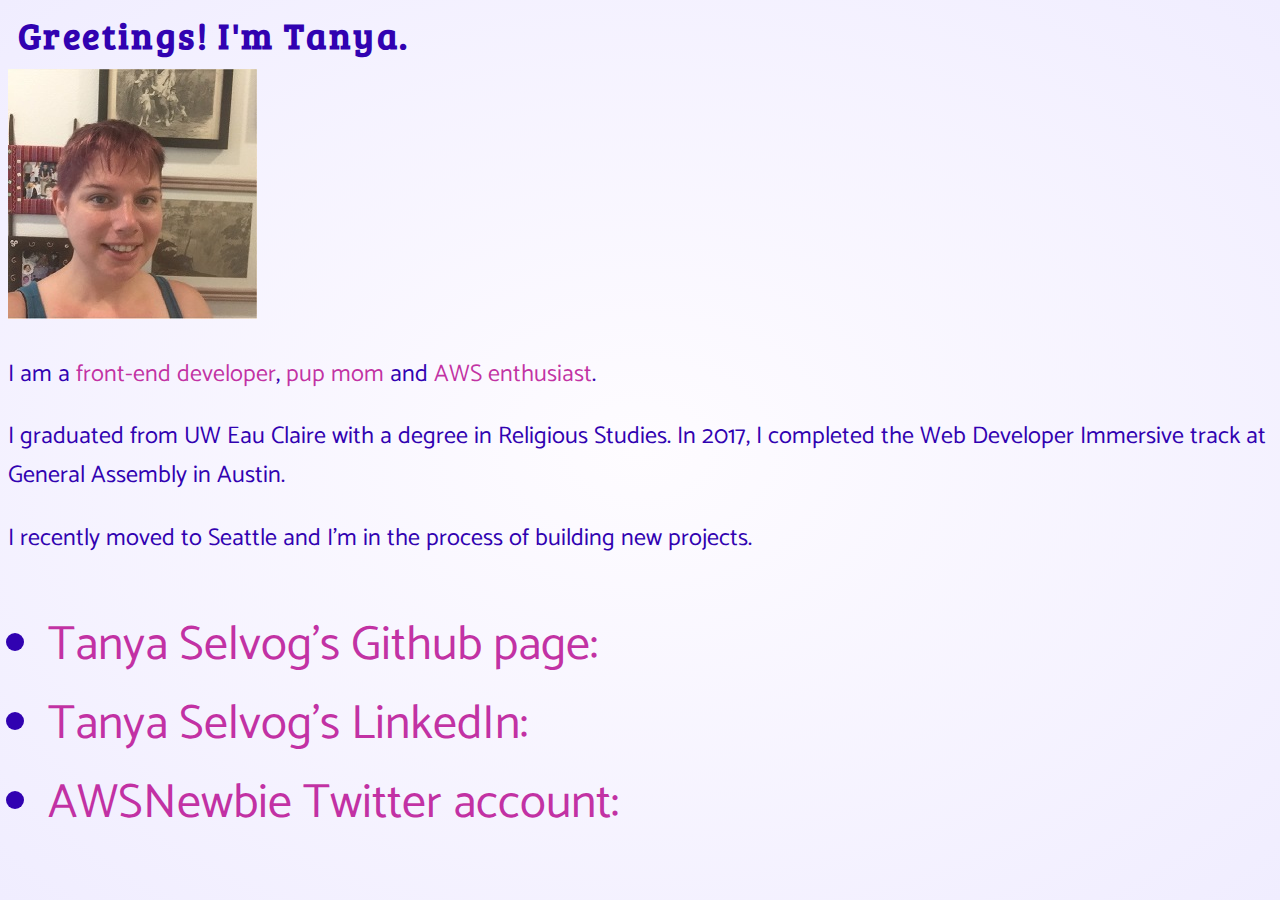
==== index.html @ a1897857 "added ada description" ====
<!DOCTYPE html>
<html lang="en">
<head>
	<meta charset="UTF-8">
	<meta name="viewport" content="width=device-width, initial-scale=1.0">
	<meta http-equiv="X-UA-Compatible" content="ie=edge">
	<link rel="stylesheet" href="https://stackpath.bootstrapcdn.com/bootstrap/4.1.2/css/bootstrap.min.css" integrity="sha384-Smlep5jCw/wG7hdkwQ/Z5nLIefveQRIY9nfy6xoR1uRYBtpZgI6339F5dgvm/e9B" crossorigin="anonymous">
	<link rel="stylesheet" href="https://use.fontawesome.com/releases/v5.3.1/css/all.css" integrity="sha384-mzrmE5qonljUremFsqc01SB46JvROS7bZs3IO2EmfFsd15uHvIt+Y8vEf7N7fWAU" crossorigin="anonymous">
	<link rel="stylesheet" href="main.css">
	<link href="https://fonts.googleapis.com/css?family=Bree+Serif|Catamaran" rel="stylesheet"> 
	<link rel='shortcut icon' href='favicon.ico' type='image/x-icon'/ >
	<title>Tanya Selvog</title>
</head>
<body id="me">
	<div class="container text-center">
		<div class="row align-items-start">
			<div class="col align-items-center">
				<h2>Greetings! I'm Tanya.</h2>
			</div>
		</div>
		<div class="row justify-content-center">
			<div class="col-4">
				<img class="img-fluid rounded-circle" src="photos/tanyaProfile.jpg" alt="Tanya">
			</div>
		</div> 
	</div>
	<div class="container about">
		<p>I am a 	<a href="http://www.github.com/tanyaselvog"> front-end developer</a>, <a href="tanya.im/ada.html">pup mom</a> and	<a href="http://www.twitter.com/awsnewbie">AWS enthusiast</a>.</p>
		<p>I graduated from UW Eau Claire with a degree in Religious Studies. In 2017, I completed the Web Developer Immersive track at General Assembly in Austin.</p>

	</div>
	<div class="container projects">
		<p>I recently moved to Seattle and I'm in the process of building new projects.</p> 
	
	<nav class="navbar justify-content-center">
		<ul class="nav socialmedialinks">
			<li class="nav-item">
				<a class="nav-link" href="http://www.github.com/tanyaselvog">	<i aria-hidden class="fab fa-github-alt fa-xs" title="Tanya Selvog's Github page"></i><span class="sr-only">Tanya Selvog's Github page:</span> </a>
			</li>
			<li class="nav-item">
				<a class="nav-link" href="http://www.linkedin.com/tanyaselvog">	<i aria-hidden class="fab fa-linkedin fa-xs" title="Tanya Selvog's LinkedIn Page"></i><span class="sr-only">Tanya Selvog's LinkedIn:</span> </a>
			</li>
			<li class="nav-item">
				<a class="nav-link" href="http://www.twitter.com/awsnewbie">	<i aria-hidden class="fab fa-twitter fa-xs" title="AWSNewbie Twitter account"></i> <span class="sr-only">AWSNewbie Twitter account:</span></a>
			</li>
		</ul>
	</nav>
	<script src="https://code.jquery.com/jquery-3.3.1.slim.min.js" integrity="sha384-q8i/X+965DzO0rT7abK41JStQIAqVgRVzpbzo5smXKp4YfRvH+8abtTE1Pi6jizo" crossorigin="anonymous"></script>
<script src="https://cdnjs.cloudflare.com/ajax/libs/popper.js/1.14.3/umd/popper.min.js" integrity="sha384-ZMP7rVo3mIykV+2+9J3UJ46jBk0WLaUAdn689aCwoqbBJiSnjAK/l8WvCWPIPm49" crossorigin="anonymous"></script>
<script src="https://stackpath.bootstrapcdn.com/bootstrap/4.1.2/js/bootstrap.min.js" integrity="sha384-o+RDsa0aLu++PJvFqy8fFScvbHFLtbvScb8AjopnFD+iEQ7wo/CG0xlczd+2O/em" crossorigin="anonymous"></script>


</body>
</html>
---- main.css ----
/**HTML & Body for index.html**/ 

#me {
	color: rgb(49, 2, 177);
	background: #FEFCFF;
	background: -webkit-radial-gradient(center, #FEFCFF, #F0EDFF);
	background: -moz-radial-gradient(center, #FEFCFF, #F0EDFF);
	background: radial-gradient(ellipse at center, #FEFCFF, #F0EDFF);
	background-attachment: fixed;
	font-family: 'Catamaran', sans-serif;
}

/* Small devices (landscape phones, 544px and up) */
@media (min-width: 544px) {  
	html {font-size:1rem;} /*1rem = 16px*/
}
 
/* Medium devices (tablets, 768px and up)  */
@media (min-width: 768px) {  
  html {font-size:1.2rem;} /*1rem = 16px*/
}
 
/* Large devices (desktops, 992px and up) */
@media (min-width: 992px) { 
  html {font-size:1.5rem;} /*1rem = 16px*/
}
 
/* Extra large devices (large desktops, 1200px and up) */
@media (min-width: 1200px) {  
  html {font-size:1.5rem;} /*1rem = 16px*/    
}
 


/**Header1 and About**/ 
h2 {
	font-family: 'Bree Serif', serif;
	letter-spacing: .1rem;
	margin: 10px;
}



a {
	color: rgba(189, 30, 155, 0.904);
	text-decoration: none;
}

.about {
	line-height: 1.6;
	margin-top: 1rem;
}


/**Navbar and links**/ 


.socialmedialinks	{
	font-size:2rem;	/*1rem = 16px*/
}

.fa-github-alt:hover {
	color: #f49b42;
}

.fa-twitter:hover{
	color: #42e5f4;
}

.fa-linkedin:hover {
	color: #1fad23;
}
.fa-home:hover {
	color: #ca3e3e;
}

/*for ada.html*/

#ada {
	background-color: rgb(243, 244, 245); 
	font-family: 'Catamaran', sans-serif;
	color: rgb(38, 31, 128);
}
 


.carousel-caption {
  position: absolute;
  right: 15%;
  bottom: 5px;
  left: 15%;
  z-index: 10;
	padding-top: 20px;
	padding-bottom: 3px;
  color: rgb(223, 240, 241);
	text-align: center;

}

.aboutada {
	padding-top: 20px;
	line-height: 1;
}

.adalinks a {
	color: rgb(100, 19, 146);
}
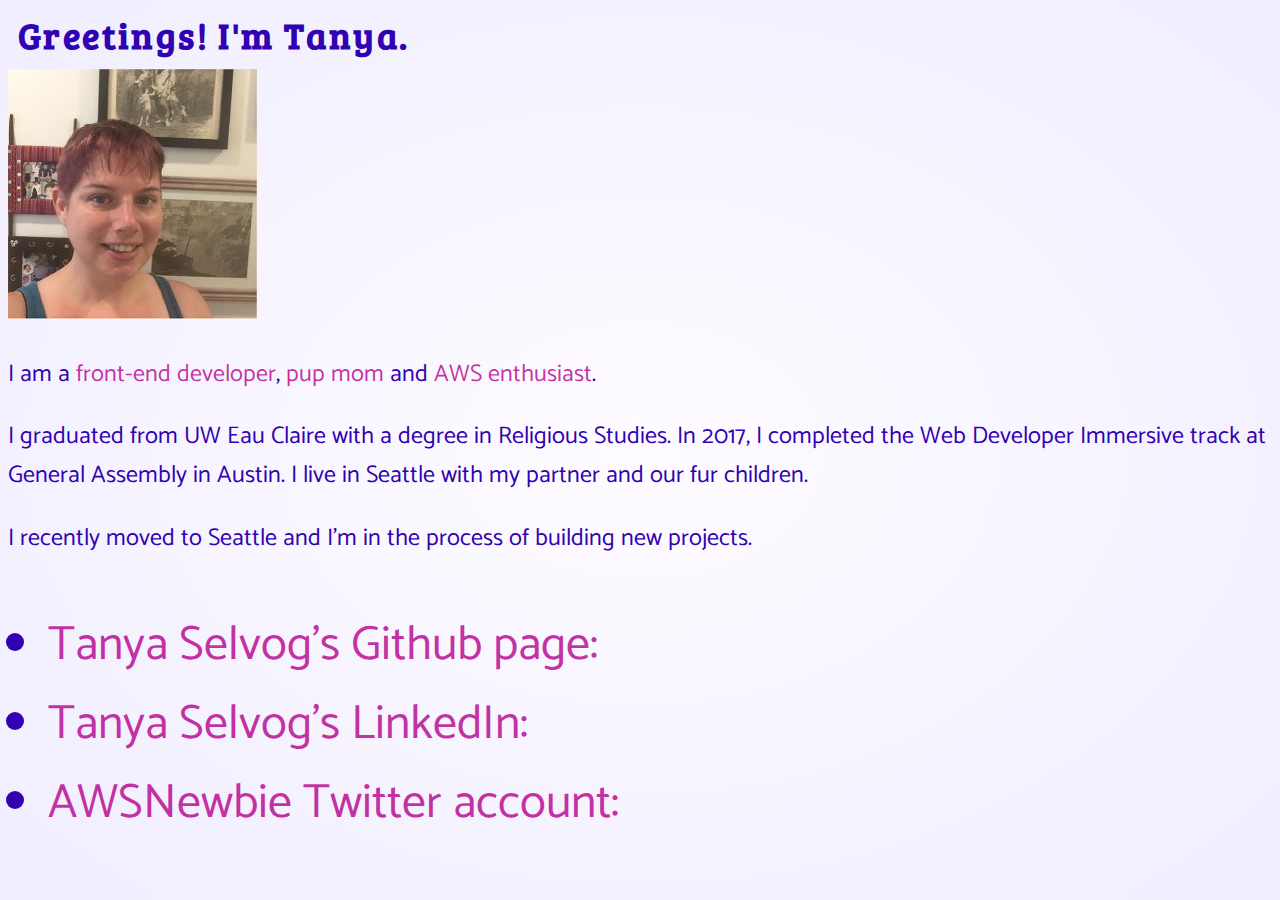
==== commit dd6b26b6: "changed text" ====
--- a/index.html
+++ b/index.html
@@ -9,7 +9,7 @@
 	<link rel="stylesheet" href="main.css">
 	<link href="https://fonts.googleapis.com/css?family=Bree+Serif|Catamaran" rel="stylesheet"> 
 	<link rel='shortcut icon' href='favicon.ico' type='image/x-icon'/ >
-	<title>Tanya Selvog</title>
+	<title>Tanya Ruth Selvog</title>
 </head>
 <body id="me">
 	<div class="container text-center">
@@ -25,8 +25,8 @@
 		</div> 
 	</div>
 	<div class="container about">
-		<p>I am a 	<a href="http://www.github.com/tanyaselvog"> front-end developer</a>, <a href="tanya.im/ada.html">pup mom</a> and	<a href="http://www.twitter.com/awsnewbie">AWS enthusiast</a>.</p>
-		<p>I graduated from UW Eau Claire with a degree in Religious Studies. In 2017, I completed the Web Developer Immersive track at General Assembly in Austin.</p>
+		<p>I am a 	<a href="http://www.github.com/tanyaselvog"> front-end developer</a>, <a href="/ada.html">pup mom</a> and	<a href="http://www.twitter.com/awsnewbie">AWS enthusiast</a>.</p>
+		<p>I graduated from UW Eau Claire with a degree in Religious Studies. In 2017, I completed the Web Developer Immersive track at General Assembly in Austin. I live in Seattle with my partner and our fur children.</p>
 
 	</div>
 	<div class="container projects">
--- a/main.css
+++ b/main.css
@@ -1,5 +1,5 @@
 
-/**HTML & Body for index.html**/ 
+/**index.html*/ 
 
 #me {
 	color: rgb(49, 2, 177);
@@ -75,7 +75,7 @@
 	color: #ca3e3e;
 }
 
-/*for ada.html*/
+/*for ada.html******/ 
 
 #ada {
 	background-color: rgb(243, 244, 245); 
@@ -83,8 +83,6 @@
 	color: rgb(38, 31, 128);
 }
  
-
-
 .carousel-caption {
   position: absolute;
   right: 15%;
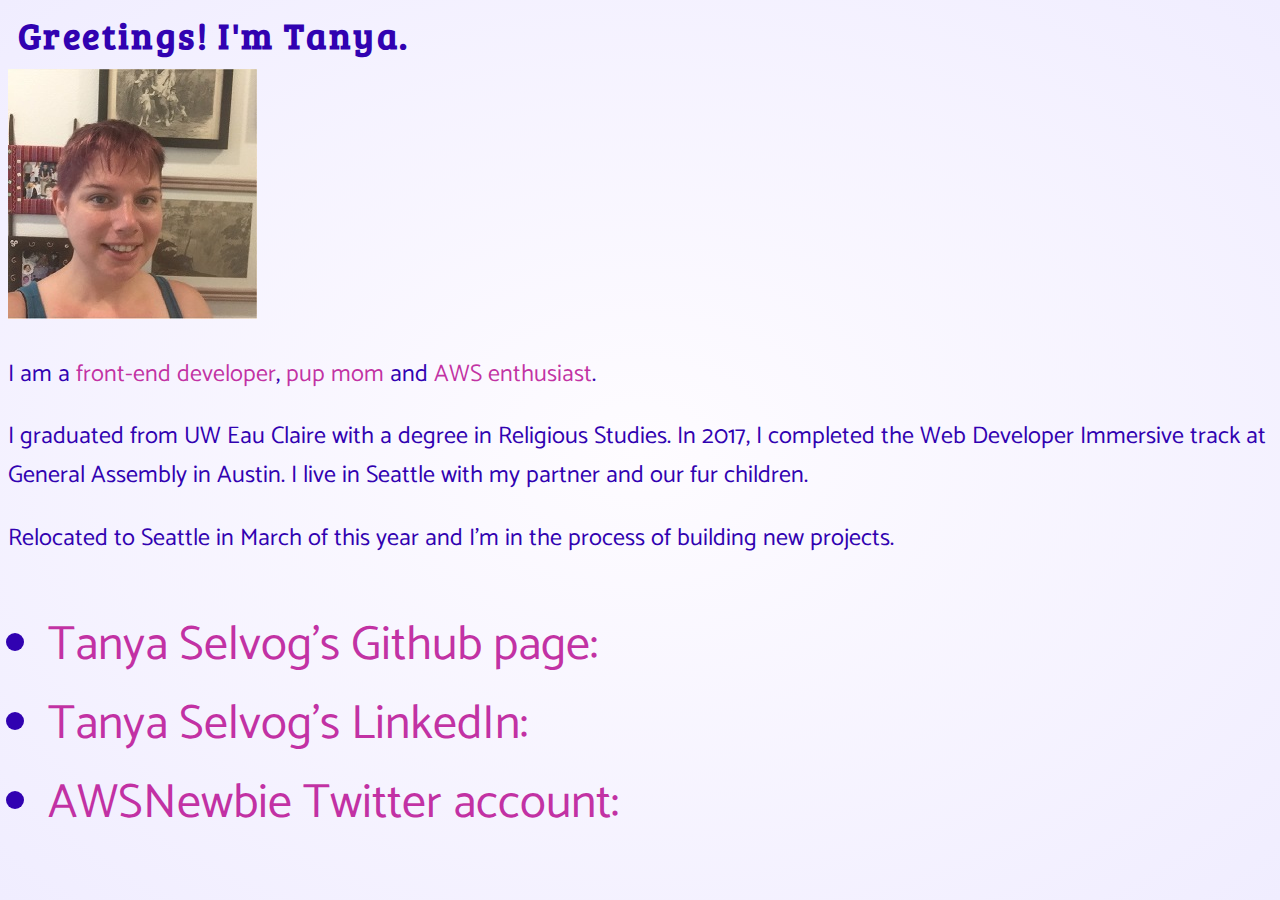
==== commit d4f5008f: "minor edits on index.html" ====
--- a/index.html
+++ b/index.html
@@ -9,7 +9,7 @@
 	<link rel="stylesheet" href="main.css">
 	<link href="https://fonts.googleapis.com/css?family=Bree+Serif|Catamaran" rel="stylesheet"> 
 	<link rel='shortcut icon' href='favicon.ico' type='image/x-icon'/ >
-	<title>Tanya Ruth Selvog</title>
+	<title>Tanya Selvog</title>
 </head>
 <body id="me">
 	<div class="container text-center">
@@ -30,7 +30,7 @@
 
 	</div>
 	<div class="container projects">
-		<p>I recently moved to Seattle and I'm in the process of building new projects.</p> 
+		<p>Relocated to Seattle in March of this year and I'm in the process of building new projects.</p> 
 	
 	<nav class="navbar justify-content-center">
 		<ul class="nav socialmedialinks">
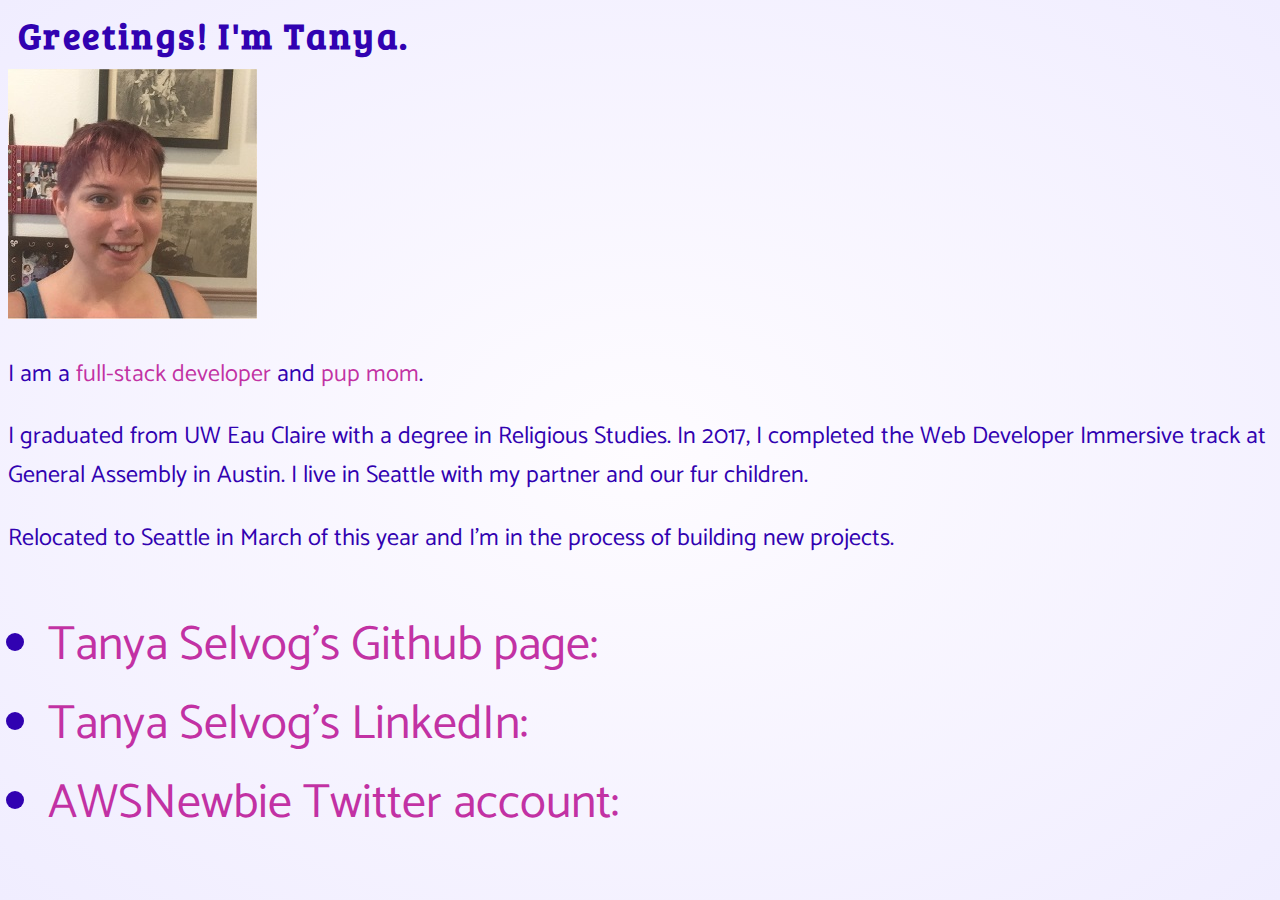
==== commit dfa4d442: "changed intro (need to change again later on)" ====
--- a/index.html
+++ b/index.html
@@ -25,7 +25,7 @@
 		</div> 
 	</div>
 	<div class="container about">
-		<p>I am a 	<a href="http://www.github.com/tanyaselvog"> front-end developer</a>, <a href="/ada.html">pup mom</a> and	<a href="http://www.twitter.com/awsnewbie">AWS enthusiast</a>.</p>
+		<p>I am a 	<a href="http://www.github.com/tanyaselvog"> full-stack developer</a> and <a href="/ada.html"> pup mom</a>.</p>
 		<p>I graduated from UW Eau Claire with a degree in Religious Studies. In 2017, I completed the Web Developer Immersive track at General Assembly in Austin. I live in Seattle with my partner and our fur children.</p>
 
 	</div>
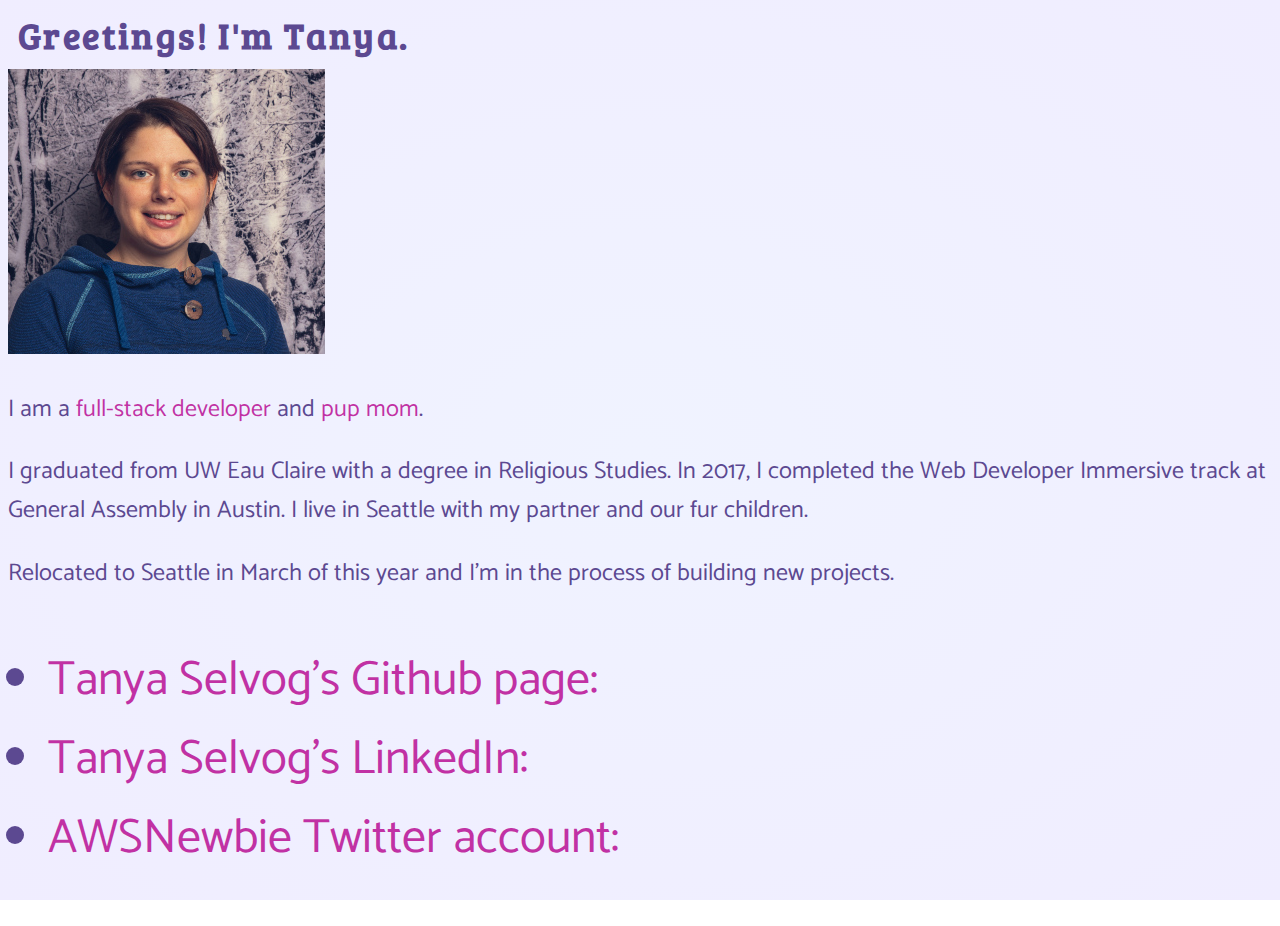
==== commit 4736806f: "edited index.html and updated profile pic and changed background color" ====
--- a/index.html
+++ b/index.html
@@ -20,7 +20,7 @@
 		</div>
 		<div class="row justify-content-center">
 			<div class="col-4">
-				<img class="img-fluid rounded-circle" src="photos/tanyaProfile.jpg" alt="Tanya">
+				<img class="img-fluid rounded-circle" src="photos/tanyaProfileDecember.jpg" alt="Tanya">
 			</div>
 		</div> 
 	</div>
--- a/main.css
+++ b/main.css
@@ -2,11 +2,11 @@
 /**index.html*/ 
 
 #me {
-	color: rgb(49, 2, 177);
-	background: #FEFCFF;
-	background: -webkit-radial-gradient(center, #FEFCFF, #F0EDFF);
-	background: -moz-radial-gradient(center, #FEFCFF, #F0EDFF);
-	background: radial-gradient(ellipse at center, #FEFCFF, #F0EDFF);
+	color: rgb(92, 73, 145);
+	background: rgb(240, 243, 255);
+	background: -webkit-radial-gradient(center, rgb(240, 243, 255), #F0EDFF);
+	background: -moz-radial-gradient(center,rgb(240, 243, 255), #F0EDFF);
+	background: radial-gradient(ellipse at center,rgb(240, 243, 255), #F0EDFF);
 	background-attachment: fixed;
 	font-family: 'Catamaran', sans-serif;
 }
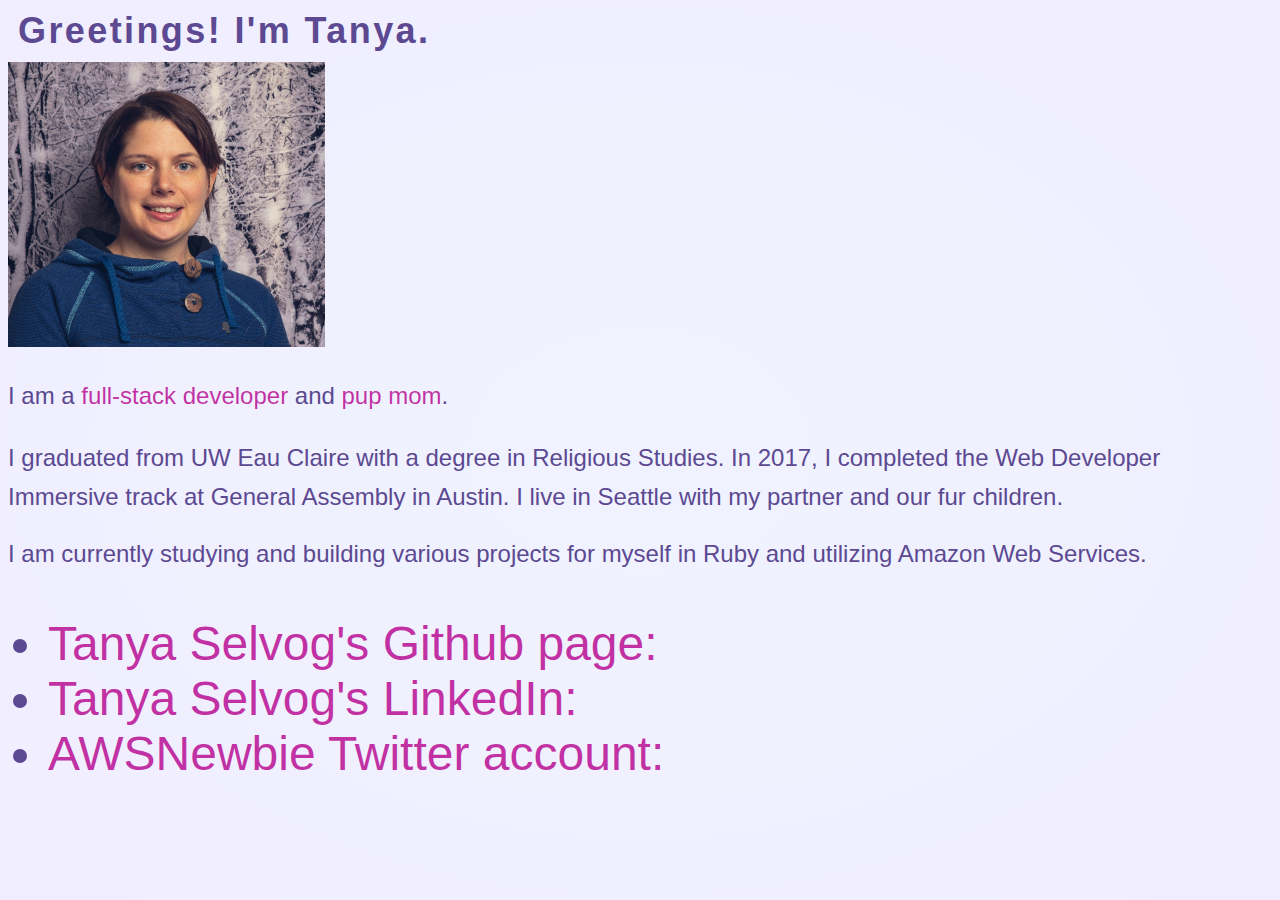
==== commit c7945b1f: "changed font to Candara and deleted Google Catarman font and linked CSS" ====
--- a/index.html
+++ b/index.html
@@ -7,7 +7,6 @@
 	<link rel="stylesheet" href="https://stackpath.bootstrapcdn.com/bootstrap/4.1.2/css/bootstrap.min.css" integrity="sha384-Smlep5jCw/wG7hdkwQ/Z5nLIefveQRIY9nfy6xoR1uRYBtpZgI6339F5dgvm/e9B" crossorigin="anonymous">
 	<link rel="stylesheet" href="https://use.fontawesome.com/releases/v5.3.1/css/all.css" integrity="sha384-mzrmE5qonljUremFsqc01SB46JvROS7bZs3IO2EmfFsd15uHvIt+Y8vEf7N7fWAU" crossorigin="anonymous">
 	<link rel="stylesheet" href="main.css">
-	<link href="https://fonts.googleapis.com/css?family=Bree+Serif|Catamaran" rel="stylesheet"> 
 	<link rel='shortcut icon' href='favicon.ico' type='image/x-icon'/ >
 	<title>Tanya Selvog</title>
 </head>
@@ -30,7 +29,7 @@
 
 	</div>
 	<div class="container projects">
-		<p>Relocated to Seattle in March of this year and I'm in the process of building new projects.</p> 
+		<p>I am currently studying and building various projects for myself in Ruby and utilizing Amazon Web Services.</p> 
 	
 	<nav class="navbar justify-content-center">
 		<ul class="nav socialmedialinks">
--- a/main.css
+++ b/main.css
@@ -8,7 +8,7 @@
 	background: -moz-radial-gradient(center,rgb(240, 243, 255), #F0EDFF);
 	background: radial-gradient(ellipse at center,rgb(240, 243, 255), #F0EDFF);
 	background-attachment: fixed;
-	font-family: 'Catamaran', sans-serif;
+	font-family: 'Candara', sans-serif;
 }
 
 /* Small devices (landscape phones, 544px and up) */
@@ -35,7 +35,7 @@
 
 /**Header1 and About**/ 
 h2 {
-	font-family: 'Bree Serif', serif;
+	font-family: 'Candara', sans-serif;
 	letter-spacing: .1rem;
 	margin: 10px;
 }
@@ -79,7 +79,7 @@
 
 #ada {
 	background-color: rgb(243, 244, 245); 
-	font-family: 'Catamaran', sans-serif;
+	font-family: 'Candara', sans-serif;
 	color: rgb(38, 31, 128);
 }
  
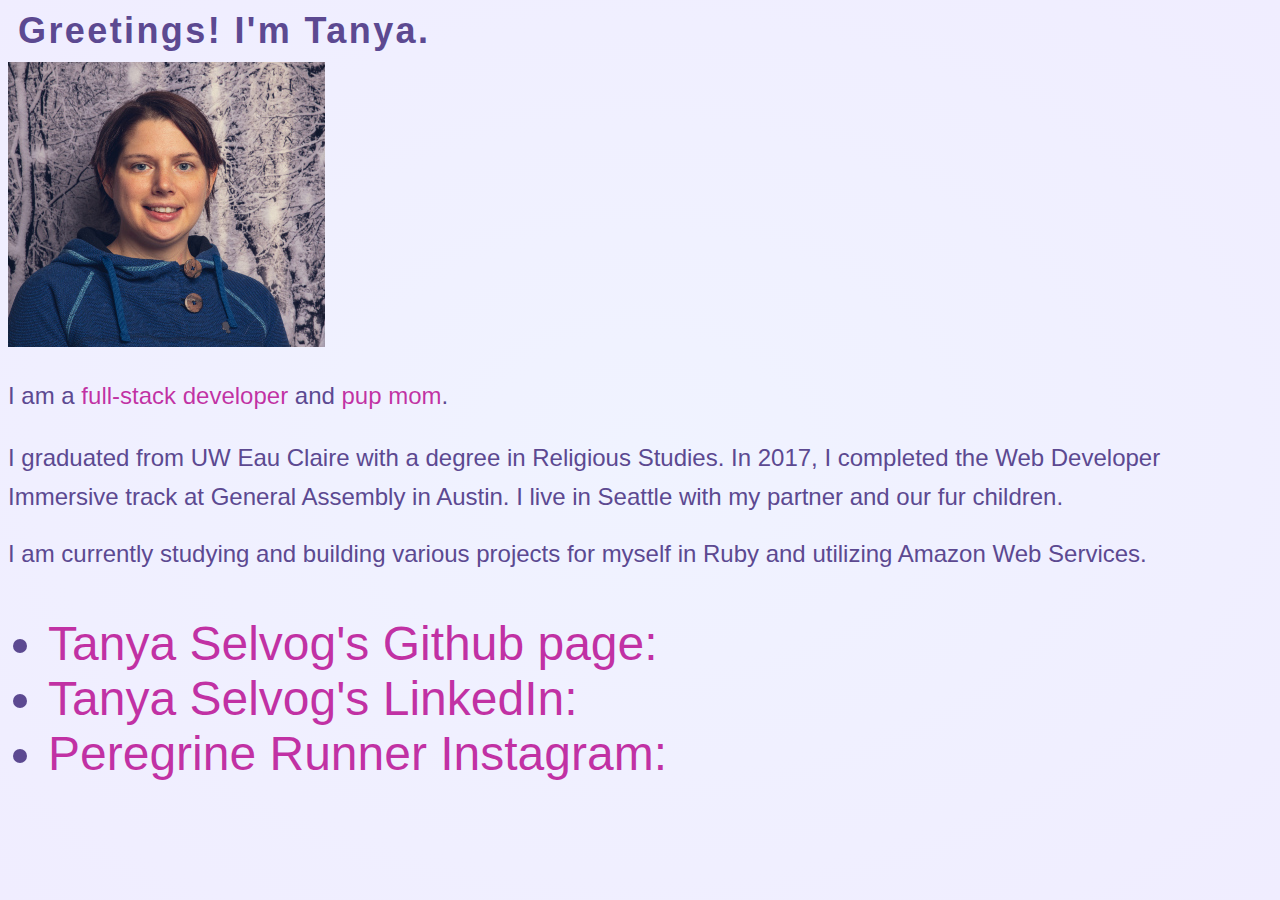
==== commit 8066ec8f: "added instagram link to index.html" ====
--- a/index.html
+++ b/index.html
@@ -40,7 +40,7 @@
 				<a class="nav-link" href="http://www.linkedin.com/tanyaselvog">	<i aria-hidden class="fab fa-linkedin fa-xs" title="Tanya Selvog's LinkedIn Page"></i><span class="sr-only">Tanya Selvog's LinkedIn:</span> </a>
 			</li>
 			<li class="nav-item">
-				<a class="nav-link" href="http://www.twitter.com/awsnewbie">	<i aria-hidden class="fab fa-twitter fa-xs" title="AWSNewbie Twitter account"></i> <span class="sr-only">AWSNewbie Twitter account:</span></a>
+				<a class="nav-link" href="http://www.instagram.com/peregrinerunner">	<i aria-hidden class="fab fa-instagram fa-xs" title="Peregrine Runner"></i> <span class="sr-only">Peregrine Runner Instagram:</span></a>
 			</li>
 		</ul>
 	</nav>
